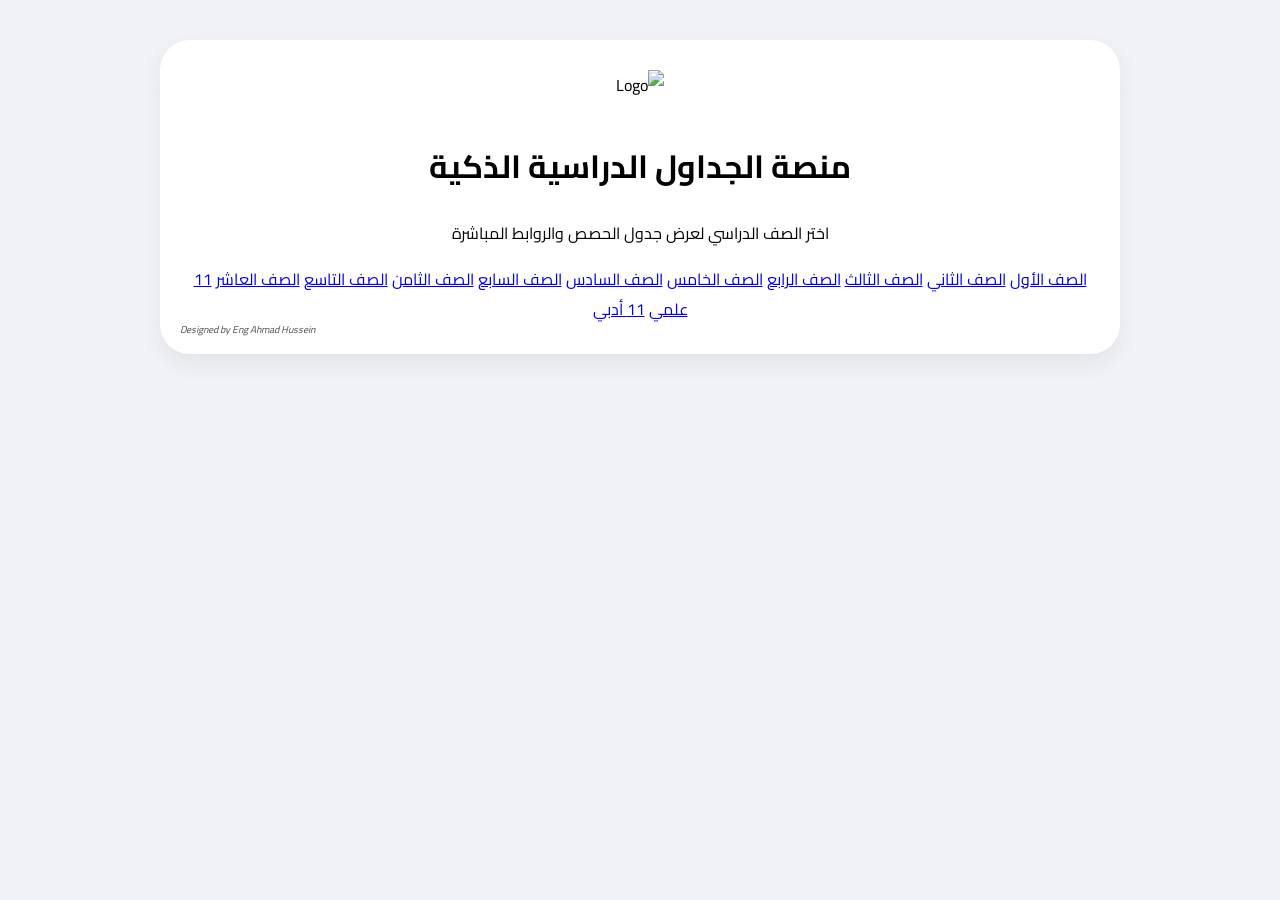
==== index.html @ f0966f35 "Add files via upload" ====
<!DOCTYPE html>
<html lang="ar" dir="rtl">
<head>
    <meta charset="UTF-8">
    <meta name="viewport" content="width=device-width, initial-scale=1.0">
    <title>بوابة الجداول الدراسية - مدرسة الإيمان</title>
    <link rel="stylesheet" href="style.css">
    <link href="https://fonts.googleapis.com/css2?family=Cairo:wght@400;600;700&display=swap" rel="stylesheet">
</head>
<body class="home-page">

    <div class="container main-gateway">
        <img id="school-logo" src="https://via.placeholder.com/100" class="school-logo" alt="Logo">
        <h1 class="main-title">منصة الجداول الدراسية الذكية</h1>
        <p class="sub-title">اختر الصف الدراسي لعرض جدول الحصص والروابط المباشرة</p>

        <div class="classes-grid">
            <a href="c1.html" class="class-card">الصف الأول</a>
            <a href="c2.html" class="class-card">الصف الثاني</a>
            <a href="c3.html" class="class-card">الصف الثالث</a>
            <a href="c4.html" class="class-card">الصف الرابع</a>
            <a href="c5.html" class="class-card">الصف الخامس</a>
            <a href="c6.html" class="class-card">الصف السادس</a>
            <a href="c7.html" class="class-card">الصف السابع</a>
            <a href="c8.html" class="class-card">الصف الثامن</a>
            <a href="c9.html" class="class-card">الصف التاسع</a>
            <a href="c10.html" class="class-card">الصف العاشر</a>
            <a href="c11s.html" class="class-card special">11 علمي</a>
            <a href="c11a.html" class="class-card special">11 أدبي</a>
        </div>

        <div class="designer-credit">Designed by Eng Ahmad Hussein</div>
    </div>

</body>
</html>
---- style.css ----
/* استيراد الخط */
@import url('https://fonts.googleapis.com/css2?family=Cairo:wght@400;600;700&display=swap');

:root {
    --bg-color: #f0f2f5;
    --container-bg: #ffffff;
    --text-main: #333333;
    --border-color: #f0f0f0; /* لون الفواصل */
    --header-bg: #333333;
    --shadow: 0 10px 25px rgba(0,0,0,0.06);
}

body { 
    font-family: 'Cairo', sans-serif; 
    background-color: var(--bg-color); 
    margin: 0; padding: 40px 20px; 
    direction: rtl; 
}

.container { 
    max-width: 900px; margin: auto; 
    background: var(--container-bg); 
    padding: 30px; 
    border-radius: 30px; /* زوايا دائرية جداً للملف الأساسي */
    box-shadow: var(--shadow); 
    text-align: center; 
}

.school-logo { width: 130px; margin-bottom: 15px; }

/* تصميم الجدول الدائري مع الفواصل */
table { 
    width: 100%; border-collapse: separate; border-spacing: 0; 
    margin-top: 25px; border: 1px solid var(--border-color);
    border-radius: 20px; /* زوايا الجدول */
    overflow: hidden; 
}

th, td { 
    padding: 15px 10px; 
    text-align: center; 
    border-bottom: 1px solid var(--border-color);
    /* إضافة الفاصل العمودي */
    border-left: 1px solid var(--border-color); 
}

/* إزالة الفاصل من آخر عمود جهة اليسار (وهو الأول في الترتيب البرمجي) */
th:last-child, td:last-child { border-left: none; }

.header-row { background-color: var(--header-bg); color: white; }
.header-row th { font-weight: 600; border-left: 1px solid #444; }

.day-column { 
    background-color: #f8f9fa; 
    font-weight: bold; 
    color: var(--text-main); 
    width: 110px;
}

/* تصميم الحصص كأزرار دائرية (Pills) */
.subject-card { 
    display: block; 
    padding: 10px 5px; 
    border-radius: 25px; /* شكل بيضاوي دائري تماماً */
    color: white; 
    text-decoration: none; 
    font-weight: 600; 
    font-size: 0.9em;
    transition: all 0.3s ease;
}

.subject-card:hover { 
    transform: translateY(-3px); 
    box-shadow: 0 5px 12px rgba(0,0,0,0.15); 
    opacity: 0.9;
}

.empty-cell { color: #bbb; font-style: italic; font-size: 0.8em; }

/* زر العودة للرئيسية */
.back-btn {
    display: inline-block; margin-top: 20px;
    text-decoration: none; color: #666; font-size: 0.9em;
}
/* تنسيق توقيع المصمم الباهت في الزاوية اليسرى السفلية */
.designer-credit {
    position: absolute;   /* تحديد الموقع بشكل مطلق بالنسبة للحاوية */
    bottom: 15px;         /* مسافة صغيرة من الأسفل */
    left: 20px;           /* مسافة من اليسار */
    font-size: 10px;      /* خط صغير جداً وخفي */
    color: #535151;       /* لون رمادي باهت جداً يكاد يختفي */
    font-style: italic;   /* خط مائل للمسة جمالية هادئة */
    z-index: 10;          /* التأكد من أنه يظهر فوق أي ظل أو خلفية */
    pointer-events: none; /* جعل النص غير قابل للنقر لكي لا يزعج الطالب */
}

/* تعديل بسيط ضروري للحاوية container للتأكد من موقع التوقيع */
.container {
    position: relative;   /* ضروري لعمل الـ position: absolute بداخلها */
    /* ... باقي خصائص التنسيق السابقة للحاوية ... */
}
/* تصميم زر العودة العصري */
.back-home-wrapper {
    margin-top: 30px;
    padding-top: 20px;
    border-top: 1px transition solid #f5f5f5;
}

.back-btn {
    display: inline-flex;
    align-items: center;
    gap: 8px;
    padding: 12px 24px;
    background-color: #ffffff;
    color: #555;
    text-decoration: none;
    font-weight: 600;
    font-size: 0.95rem;
    border-radius: 50px; /* دائري تماماً */
    border: 1.5px solid #eee;
    transition: all 0.3s cubic-bezier(0.4, 0, 0.2, 1);
    box-shadow: 0 4px 12px rgba(0,0,0,0.03);
}

.back-btn:hover {
    background-color: #333; /* يتحول للأسود عند التمرير ليناسب الهيدر */
    color: #fff;
    border-color: #333;
    transform: translateY(-2px);
    box-shadow: 0 6px 20px rgba(0,0,0,0.1);
}

.back-btn svg {
    width: 18px;
    height: 18px;
    transition: transform 0.3s ease;
}

.back-btn:hover svg {
    transform: translateX(5px); /* حركة خفيفة للسهم عند التمرير */
}
/* منع تحديد النصوص أو نسخها في الجدول */
table {
    user-select: none;
    -webkit-user-select: none;
}

/* منع سحب شعار المدرسة */
.school-logo {
    pointer-events: none;
}
/* منع تحديد النصوص لضمان عدم نسخ المحتوى */
body {
    user-select: none;
    -webkit-user-select: none;
}

/* حماية توقيعك من الحذف السهل عبر الفحص */
.credit-corner, .designer-credit {
    pointer-events: none; /* يمنع النقر عليه أو تحديثه */
    z-index: 9999;
}
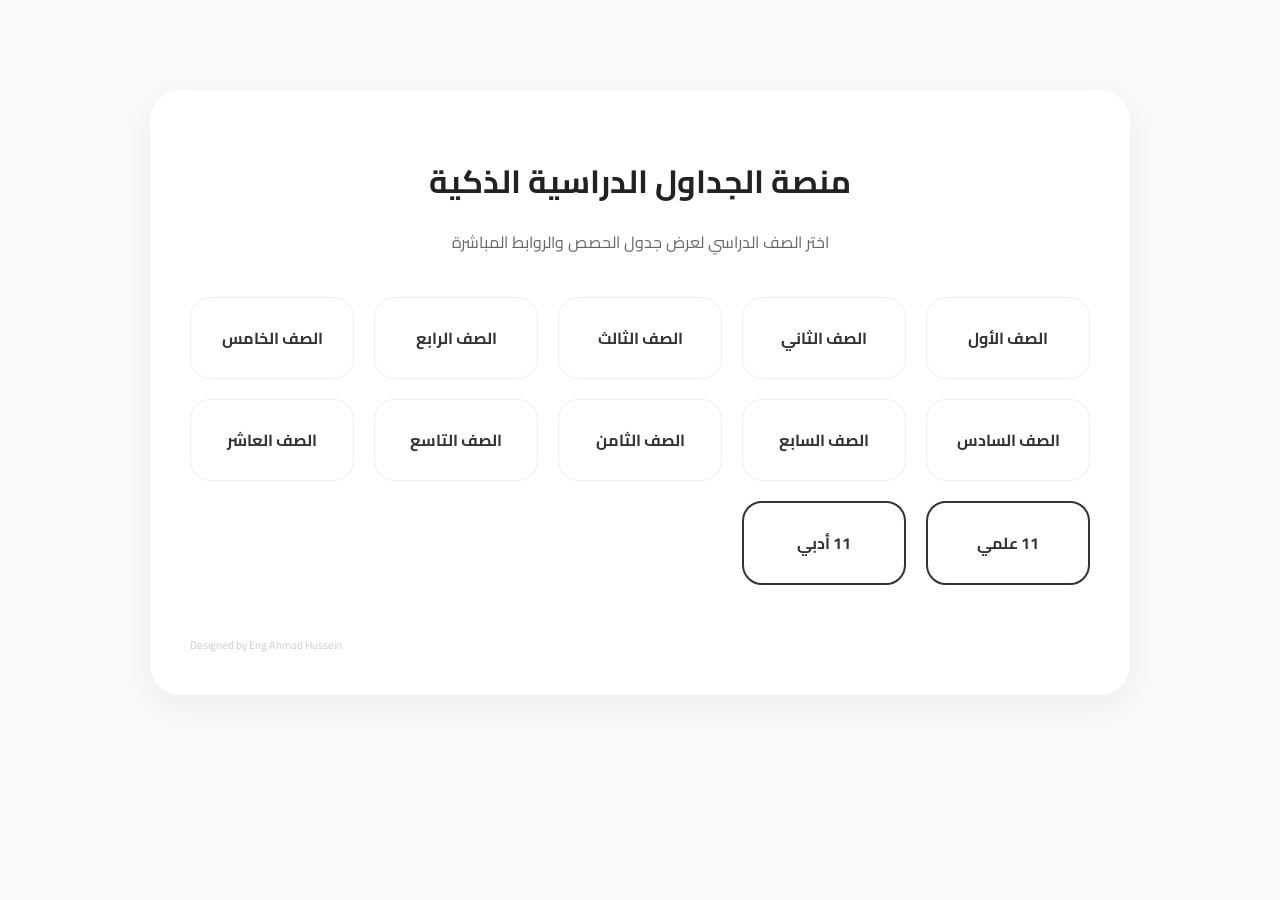
==== commit 7d862122: "Update title and designer credit in index.html" ====
--- a/index.html
+++ b/index.html
@@ -3,14 +3,13 @@
 <head>
     <meta charset="UTF-8">
     <meta name="viewport" content="width=device-width, initial-scale=1.0">
-    <title>بوابة الجداول الدراسية - مدرسة الإيمان</title>
+    <title>منصة الجداول الدراسية الافتراضية</title>
     <link rel="stylesheet" href="style.css">
-    <link href="https://fonts.googleapis.com/css2?family=Cairo:wght@400;600;700&display=swap" rel="stylesheet">
+    <link href="https://fonts.googleapis.com/css2?family=Cairo:wght@400;700&display=swap" rel="stylesheet">
 </head>
 <body class="home-page">
 
     <div class="container main-gateway">
-        <img id="school-logo" src="https://via.placeholder.com/100" class="school-logo" alt="Logo">
         <h1 class="main-title">منصة الجداول الدراسية الذكية</h1>
         <p class="sub-title">اختر الصف الدراسي لعرض جدول الحصص والروابط المباشرة</p>
 
@@ -29,8 +28,8 @@
             <a href="c11a.html" class="class-card special">11 أدبي</a>
         </div>
 
-        <div class="designer-credit">Designed by Eng Ahmad Hussein</div>
+        <div class="designer-credit-home">Designed by Eng Ahmad Hussein</div>
     </div>
 
 </body>
-</html>+</html>
--- a/style.css
+++ b/style.css
@@ -159,4 +159,69 @@
 .credit-corner, .designer-credit {
     pointer-events: none; /* يمنع النقر عليه أو تحديثه */
     z-index: 9999;
-}+}
+/* تنسيقات الصفحة الرئيسية المتقدمة */
+.home-page {
+    background-color: #f8f9fa;
+    font-family: 'Cairo', sans-serif;
+}
+
+.main-gateway {
+    max-width: 900px;
+    margin: 50px auto;
+    background: white;
+    padding: 40px;
+    border-radius: 30px;
+    box-shadow: 0 10px 30px rgba(0,0,0,0.05);
+    text-align: center;
+}
+
+.main-title {
+    font-size: 2rem;
+    color: #222;
+    margin-bottom: 10px;
+}
+
+.sub-title {
+    color: #666;
+    margin-bottom: 40px;
+}
+
+/* توزيع الأزرار بشكل شبكة Grid */
+.classes-grid {
+    display: grid;
+    grid-template-columns: repeat(auto-fit, minmax(150px, 1fr));
+    gap: 20px;
+}
+
+.class-card {
+    background: #ffffff;
+    border: 1px solid #eee;
+    padding: 25px 15px;
+    border-radius: 20px;
+    text-decoration: none;
+    color: #333;
+    font-weight: bold;
+    transition: all 0.3s ease;
+    display: flex;
+    align-items: center;
+    justify-content: center;
+}
+
+.class-card:hover {
+    background: #333;
+    color: #fff;
+    transform: translateY(-5px);
+    box-shadow: 0 8px 25px rgba(0,0,0,0.1);
+}
+
+.class-card.special {
+    border: 2px solid #333;
+}
+
+.designer-credit-home {
+    margin-top: 50px;
+    font-size: 11px;
+    color: #ccc;
+    text-align: left; /* لتكون في الزاوية اليسرى */
+}
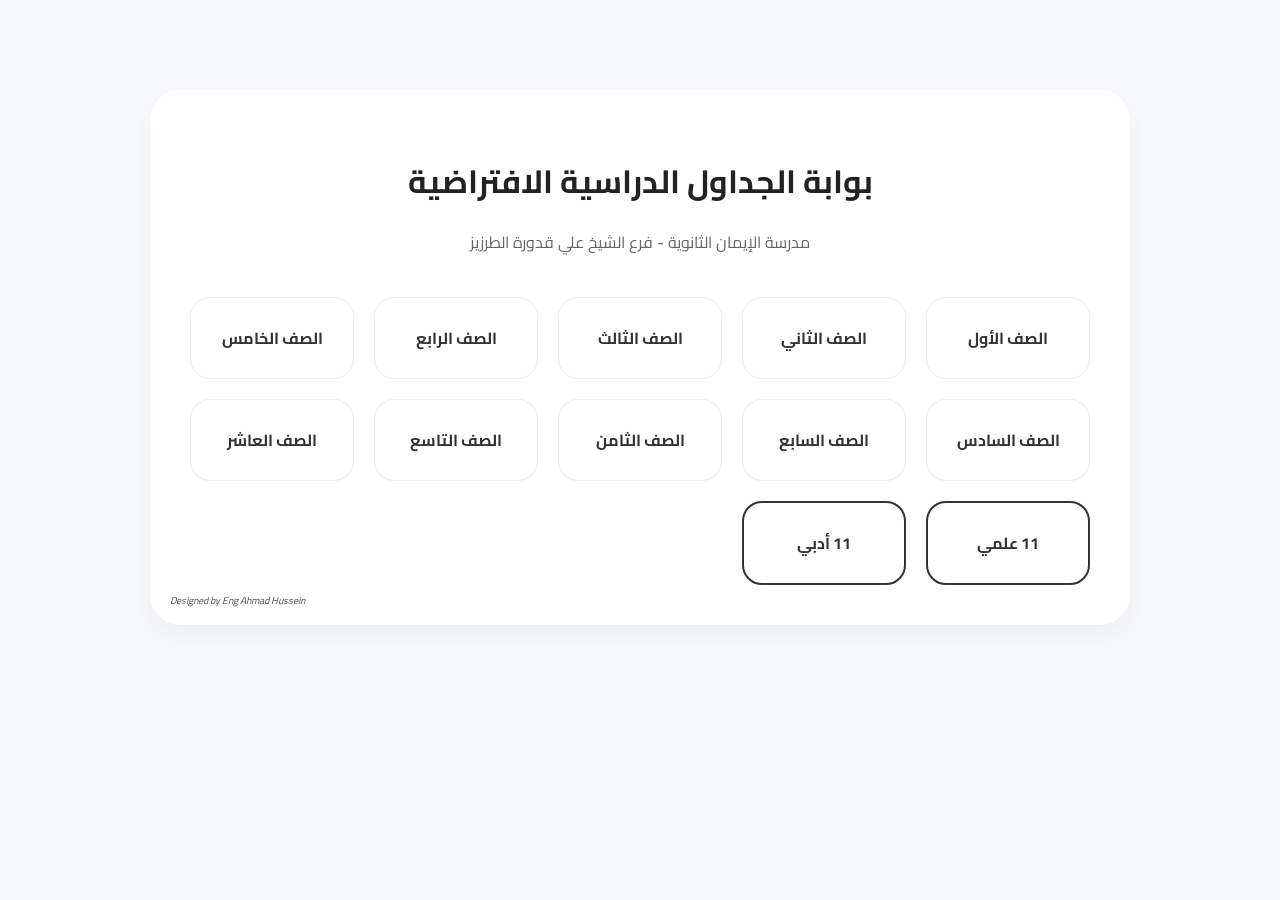
==== commit 4c90e0b8: "Update index.html" ====
--- a/index.html
+++ b/index.html
@@ -3,15 +3,15 @@
 <head>
     <meta charset="UTF-8">
     <meta name="viewport" content="width=device-width, initial-scale=1.0">
-    <title>منصة الجداول الدراسية الافتراضية</title>
+    <title>بوابة الجداول الدراسية الافتراضية</title>
     <link rel="stylesheet" href="style.css">
-    <link href="https://fonts.googleapis.com/css2?family=Cairo:wght@400;700&display=swap" rel="stylesheet">
+    <link href="https://fonts.googleapis.com/css2?family=Cairo:wght@400;600;700&display=swap" rel="stylesheet">
 </head>
 <body class="home-page">
 
     <div class="container main-gateway">
-        <h1 class="main-title">منصة الجداول الدراسية الذكية</h1>
-        <p class="sub-title">اختر الصف الدراسي لعرض جدول الحصص والروابط المباشرة</p>
+        <h1 class="main-title">بوابة الجداول الدراسية الافتراضية</h1>
+        <p class="sub-title">مدرسة الإيمان الثانوية - فرع الشيخ علي قدورة الطرزيز</p>
 
         <div class="classes-grid">
             <a href="c1.html" class="class-card">الصف الأول</a>
@@ -28,7 +28,7 @@
             <a href="c11a.html" class="class-card special">11 أدبي</a>
         </div>
 
-        <div class="designer-credit-home">Designed by Eng Ahmad Hussein</div>
+        <div class="designer-credit">Designed by Eng Ahmad Hussein</div>
     </div>
 
 </body>
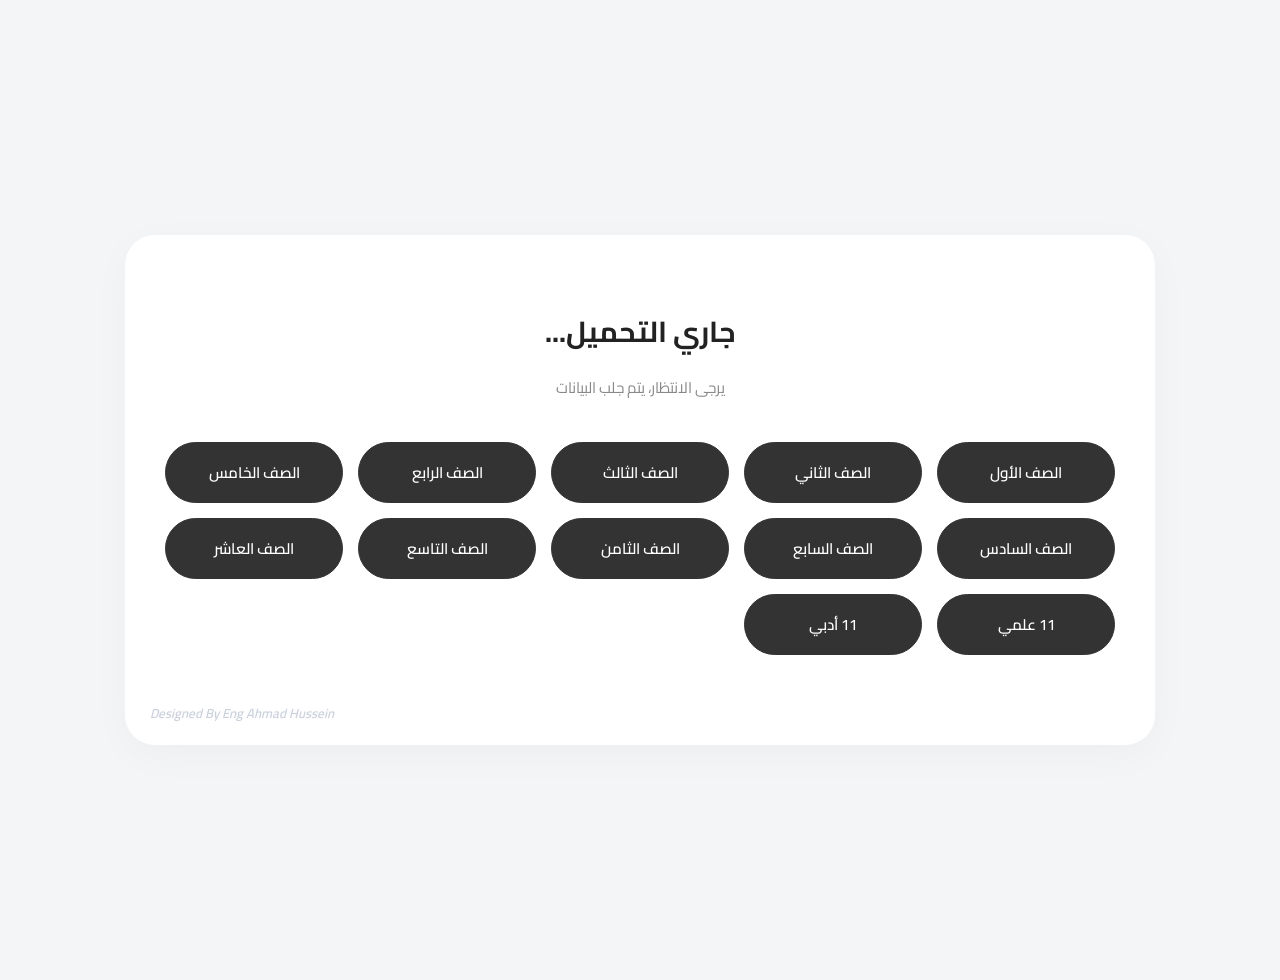
==== commit 2a67be5a: "Update index.html" ====
--- a/index.html
+++ b/index.html
@@ -10,8 +10,8 @@
 <body class="home-page">
 
     <div class="container main-gateway">
-        <h1 class="main-title">بوابة الجداول الدراسية الافتراضية</h1>
-        <p class="sub-title">مدرسة الإيمان الثانوية - فرع الشيخ علي قدورة الطرزيز</p>
+        <h1 id="school-name" class="main-title">جاري التحميل...</h1>
+        <p id="sub-title-text" class="sub-title">يرجى الانتظار، يتم جلب البيانات</p>
 
         <div class="classes-grid">
             <a href="c1.html" class="class-card">الصف الأول</a>
@@ -31,5 +31,6 @@
         <div class="designer-credit">Designed by Eng Ahmad Hussein</div>
     </div>
 
+    <script src="script.js"></script>
 </body>
 </html>
--- a/style.css
+++ b/style.css
@@ -1,227 +1,176 @@
-/* استيراد الخط */
+/* --- استيراد الخط وتجهيز المتغيرات --- */
 @import url('https://fonts.googleapis.com/css2?family=Cairo:wght@400;600;700&display=swap');
 
 :root {
-    --bg-color: #f0f2f5;
+    --bg-color: #f4f5f7;
     --container-bg: #ffffff;
-    --text-main: #333333;
-    --border-color: #f0f0f0; /* لون الفواصل */
-    --header-bg: #333333;
-    --shadow: 0 10px 25px rgba(0,0,0,0.06);
+    --main-black: #333333; /* اللون الأسود للأزرار والهيدر */
+    --text-gray: #888888;
+    --border-light: #eeeeee;
+    --shadow-soft: 0 10px 40px rgba(0,0,0,0.03);
 }
 
-body { 
-    font-family: 'Cairo', sans-serif; 
-    background-color: var(--bg-color); 
-    margin: 0; padding: 40px 20px; 
-    direction: rtl; 
+/* --- تنسيقات الجسم والحماية --- */
+body {
+    font-family: 'Cairo', sans-serif;
+    background-color: var(--bg-color);
+    margin: 0;
+    padding: 40px 20px;
+    direction: rtl;
+    user-select: none; /* منع النسخ */
+    -webkit-user-select: none;
+    display: flex;
+    justify-content: center;
+    align-items: center;
+    min-height: 100vh;
 }
 
-.container { 
-    max-width: 900px; margin: auto; 
-    background: var(--container-bg); 
-    padding: 30px; 
-    border-radius: 30px; /* زوايا دائرية جداً للملف الأساسي */
-    box-shadow: var(--shadow); 
-    text-align: center; 
+/* --- الحاوية الرئيسية (البوابة والجدول) --- */
+.container {
+    max-width: 950px;
+    width: 100%;
+    margin: auto;
+    background: var(--container-bg);
+    padding: 50px 40px;
+    border-radius: 30px; /* زوايا دائرية فخمة */
+    box-shadow: var(--shadow-soft);
+    text-align: center;
+    position: relative; /* ضروري لموقع التوقيع */
 }
 
-.school-logo { width: 130px; margin-bottom: 15px; }
-
-/* تصميم الجدول الدائري مع الفواصل */
-table { 
-    width: 100%; border-collapse: separate; border-spacing: 0; 
-    margin-top: 25px; border: 1px solid var(--border-color);
-    border-radius: 20px; /* زوايا الجدول */
-    overflow: hidden; 
-}
-
-th, td { 
-    padding: 15px 10px; 
-    text-align: center; 
-    border-bottom: 1px solid var(--border-color);
-    /* إضافة الفاصل العمودي */
-    border-left: 1px solid var(--border-color); 
-}
-
-/* إزالة الفاصل من آخر عمود جهة اليسار (وهو الأول في الترتيب البرمجي) */
-th:last-child, td:last-child { border-left: none; }
-
-.header-row { background-color: var(--header-bg); color: white; }
-.header-row th { font-weight: 600; border-left: 1px solid #444; }
-
-.day-column { 
-    background-color: #f8f9fa; 
-    font-weight: bold; 
-    color: var(--text-main); 
-    width: 110px;
-}
-
-/* تصميم الحصص كأزرار دائرية (Pills) */
-.subject-card { 
-    display: block; 
-    padding: 10px 5px; 
-    border-radius: 25px; /* شكل بيضاوي دائري تماماً */
-    color: white; 
-    text-decoration: none; 
-    font-weight: 600; 
-    font-size: 0.9em;
-    transition: all 0.3s ease;
-}
-
-.subject-card:hover { 
-    transform: translateY(-3px); 
-    box-shadow: 0 5px 12px rgba(0,0,0,0.15); 
-    opacity: 0.9;
-}
-
-.empty-cell { color: #bbb; font-style: italic; font-size: 0.8em; }
-
-/* زر العودة للرئيسية */
-.back-btn {
-    display: inline-block; margin-top: 20px;
-    text-decoration: none; color: #666; font-size: 0.9em;
-}
-/* تنسيق توقيع المصمم الباهت في الزاوية اليسرى السفلية */
-.designer-credit {
-    position: absolute;   /* تحديد الموقع بشكل مطلق بالنسبة للحاوية */
-    bottom: 15px;         /* مسافة صغيرة من الأسفل */
-    left: 20px;           /* مسافة من اليسار */
-    font-size: 10px;      /* خط صغير جداً وخفي */
-    color: #535151;       /* لون رمادي باهت جداً يكاد يختفي */
-    font-style: italic;   /* خط مائل للمسة جمالية هادئة */
-    z-index: 10;          /* التأكد من أنه يظهر فوق أي ظل أو خلفية */
-    pointer-events: none; /* جعل النص غير قابل للنقر لكي لا يزعج الطالب */
-}
-
-/* تعديل بسيط ضروري للحاوية container للتأكد من موقع التوقيع */
-.container {
-    position: relative;   /* ضروري لعمل الـ position: absolute بداخلها */
-    /* ... باقي خصائص التنسيق السابقة للحاوية ... */
-}
-/* تصميم زر العودة العصري */
-.back-home-wrapper {
-    margin-top: 30px;
-    padding-top: 20px;
-    border-top: 1px transition solid #f5f5f5;
-}
-
-.back-btn {
-    display: inline-flex;
-    align-items: center;
-    gap: 8px;
-    padding: 12px 24px;
-    background-color: #ffffff;
-    color: #555;
-    text-decoration: none;
-    font-weight: 600;
-    font-size: 0.95rem;
-    border-radius: 50px; /* دائري تماماً */
-    border: 1.5px solid #eee;
-    transition: all 0.3s cubic-bezier(0.4, 0, 0.2, 1);
-    box-shadow: 0 4px 12px rgba(0,0,0,0.03);
-}
-
-.back-btn:hover {
-    background-color: #333; /* يتحول للأسود عند التمرير ليناسب الهيدر */
-    color: #fff;
-    border-color: #333;
-    transform: translateY(-2px);
-    box-shadow: 0 6px 20px rgba(0,0,0,0.1);
-}
-
-.back-btn svg {
-    width: 18px;
-    height: 18px;
-    transition: transform 0.3s ease;
-}
-
-.back-btn:hover svg {
-    transform: translateX(5px); /* حركة خفيفة للسهم عند التمرير */
-}
-/* منع تحديد النصوص أو نسخها في الجدول */
-table {
-    user-select: none;
-    -webkit-user-select: none;
-}
-
-/* منع سحب شعار المدرسة */
-.school-logo {
-    pointer-events: none;
-}
-/* منع تحديد النصوص لضمان عدم نسخ المحتوى */
-body {
-    user-select: none;
-    -webkit-user-select: none;
-}
-
-/* حماية توقيعك من الحذف السهل عبر الفحص */
-.credit-corner, .designer-credit {
-    pointer-events: none; /* يمنع النقر عليه أو تحديثه */
-    z-index: 9999;
-}
-/* تنسيقات الصفحة الرئيسية المتقدمة */
-.home-page {
-    background-color: #f8f9fa;
-    font-family: 'Cairo', sans-serif;
-}
-
-.main-gateway {
-    max-width: 900px;
-    margin: 50px auto;
-    background: white;
-    padding: 40px;
-    border-radius: 30px;
-    box-shadow: 0 10px 30px rgba(0,0,0,0.05);
-    text-align: center;
-}
-
+/* --- تنسيقات العناوين --- */
 .main-title {
-    font-size: 2rem;
+    font-size: 1.8rem;
+    font-weight: 700;
     color: #222;
     margin-bottom: 10px;
 }
 
 .sub-title {
-    color: #666;
+    font-size: 0.95rem;
+    color: var(--text-gray);
     margin-bottom: 40px;
 }
 
-/* توزيع الأزرار بشكل شبكة Grid */
+/* --- شبكة أزرار الصفوف (تصميم بيضاوي أسود) --- */
 .classes-grid {
     display: grid;
-    grid-template-columns: repeat(auto-fit, minmax(150px, 1fr));
-    gap: 20px;
+    grid-template-columns: repeat(auto-fit, minmax(160px, 1fr));
+    gap: 15px;
+    margin-bottom: 40px;
 }
 
 .class-card {
-    background: #ffffff;
-    border: 1px solid #eee;
-    padding: 25px 15px;
-    border-radius: 20px;
+    background-color: var(--main-black);
+    color: #ffffff;
+    padding: 15px 10px;
+    border-radius: 50px; /* شكل بيضاوي كامل */
     text-decoration: none;
-    color: #333;
-    font-weight: bold;
-    transition: all 0.3s ease;
+    font-weight: 600;
+    font-size: 0.95rem;
+    transition: all 0.3s cubic-bezier(0.4, 0, 0.2, 1);
     display: flex;
     align-items: center;
     justify-content: center;
+    border: 1px solid var(--main-black);
 }
 
 .class-card:hover {
-    background: #333;
-    color: #fff;
-    transform: translateY(-5px);
-    box-shadow: 0 8px 25px rgba(0,0,0,0.1);
+    background-color: #555;
+    transform: translateY(-3px);
+    box-shadow: 0 8px 20px rgba(0,0,0,0.15);
 }
 
-.class-card.special {
-    border: 2px solid #333;
+/* --- تنسيقات الجدول داخل الصفوف --- */
+table {
+    width: 100%;
+    border-collapse: separate;
+    border-spacing: 0;
+    margin-top: 25px;
+    border: 1px solid var(--border-light);
+    border-radius: 20px;
+    overflow: hidden;
 }
 
-.designer-credit-home {
-    margin-top: 50px;
-    font-size: 11px;
-    color: #ccc;
-    text-align: left; /* لتكون في الزاوية اليسرى */
+th, td {
+    padding: 15px;
+    text-align: center;
+    border-bottom: 1px solid var(--border-light);
+    border-left: 1px solid var(--border-light);
 }
+
+th:last-child, td:last-child { border-left: none; }
+
+.header-row { background-color: var(--main-black); color: white; }
+.header-row th { font-weight: 600; border-left: 1px solid #444; }
+
+/* تصميم الحصص كأزرار بيضاوية ملونة (داخل الجدول) */
+.subject-card {
+    display: block;
+    padding: 10px;
+    border-radius: 50px; /* بيضاوي تماماً */
+    color: white;
+    text-decoration: none;
+    font-weight: 600;
+    font-size: 0.85em;
+    transition: all 0.3s ease;
+}
+
+/* --- زر العودة العصري --- */
+.back-btn {
+    display: inline-flex;
+    align-items: center;
+    gap: 8px;
+    padding: 12px 25px;
+    background-color: #fff;
+    color: #555;
+    text-decoration: none;
+    font-weight: 600;
+    border-radius: 50px;
+    border: 1.5px solid #eee;
+    transition: all 0.3s ease;
+    margin-top: 20px;
+}
+
+.back-btn:hover {
+    background-color: var(--main-black);
+    color: #fff;
+    border-color: var(--main-black);
+}
+
+/* --- شعار المدرسة --- */
+.school-logo {
+    width: 120px;
+    margin-bottom: 20px;
+    pointer-events: none;
+}
+
+/* --- توقيع المصمم (حماية وجمالية) --- */
+/* --- تنسيق توقيع المصمم (باهت، مائل، وفخم) --- */
+.designer-credit {
+    position: absolute;   /* لتثبيته في زاوية معينة داخل الحاوية */
+    bottom: 20px;         /* مسافة من الأسفل */
+    left: 25px;           /* مسافة من اليسار ليكون في الركن */
+    
+    font-family: 'Cairo', sans-serif; /* الخط المستخدم */
+    font-size: 13px;      /* حجم خط صغير ليتناسب مع الصورة */
+    font-weight: 600;     /* سمك الخط (شبه سميك) */
+    font-style: italic;   /* لجعل الخط مائلاً */
+    text-transform: capitalize; /* لجعل أول حرف من كل كلمة كبيراً */
+    
+    color: rgba(180, 190, 205, 0.7); /* لون رمادي مزرق باهت مع شفافية */
+    
+    /* تأثير ظل النص السحري ليطابق الصورة */
+    text-shadow: 0 0 4px rgba(220, 220, 220, 0.2); 
+    
+    z-index: 1000;        /* للتأكد من أنه يظهر فوق أي محتوى آخر */
+    pointer-events: none; /* جعله غير قابل للنقر لضمان الحماية */
+    transition: all 0.5s ease; /* انيميشن ناعم إذا قررت إضافة أي تأثير حركي مستقبلاً */
+}
+
+/* --- التجاوب مع الهواتف --- */
+@media (max-width: 600px) {
+    .classes-grid { grid-template-columns: repeat(2, 1fr); }
+    .container { padding: 30px 20px; }
+    .main-title { font-size: 1.4rem; }
+}
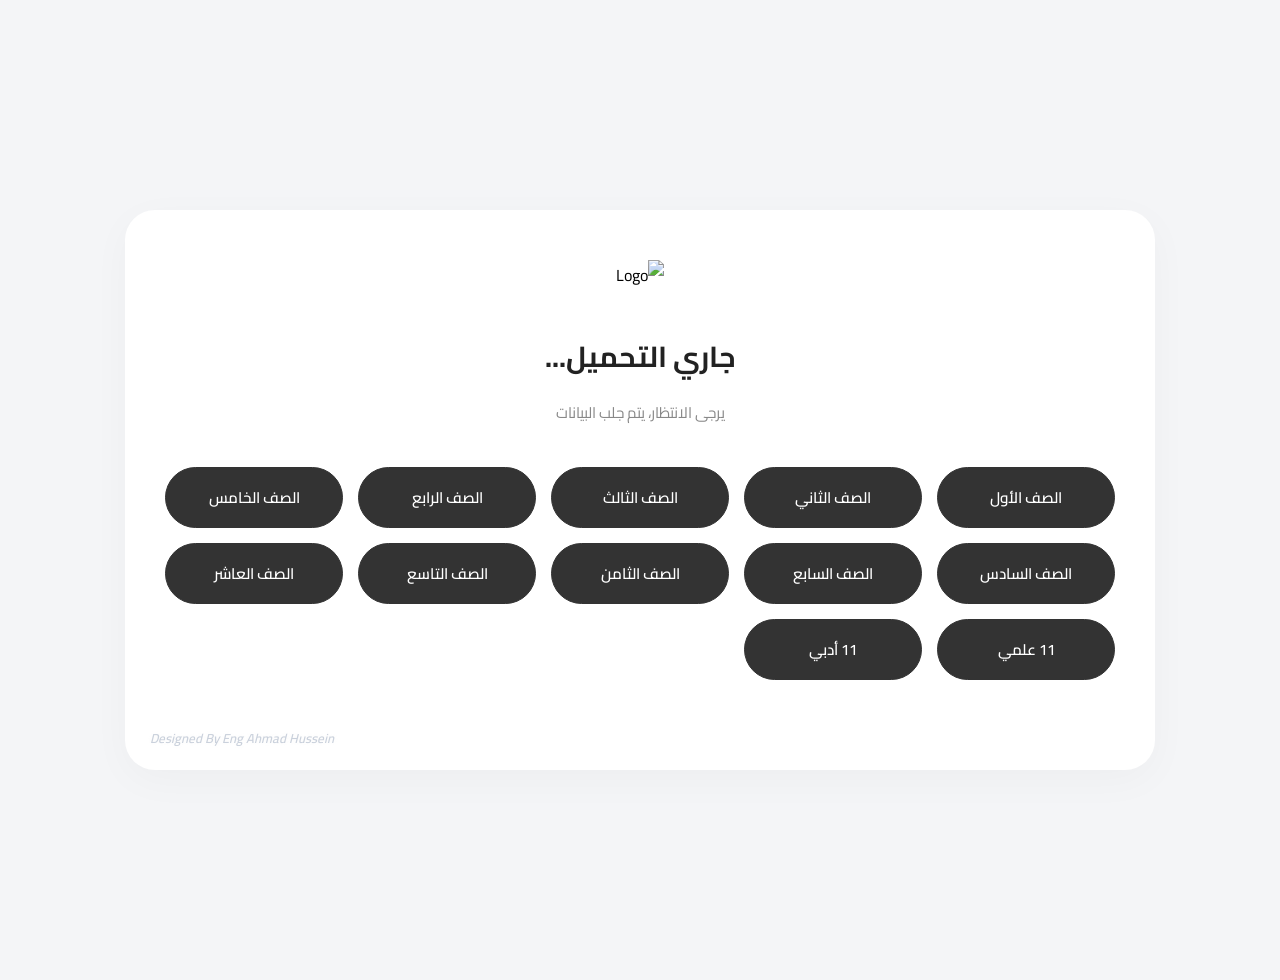
==== commit 94742e5b: "Update index.html" ====
--- a/index.html
+++ b/index.html
@@ -10,6 +10,7 @@
 <body class="home-page">
 
     <div class="container main-gateway">
+        <img id="school-logo" src="" class="school-logo" alt="Logo">
         <h1 id="school-name" class="main-title">جاري التحميل...</h1>
         <p id="sub-title-text" class="sub-title">يرجى الانتظار، يتم جلب البيانات</p>
 
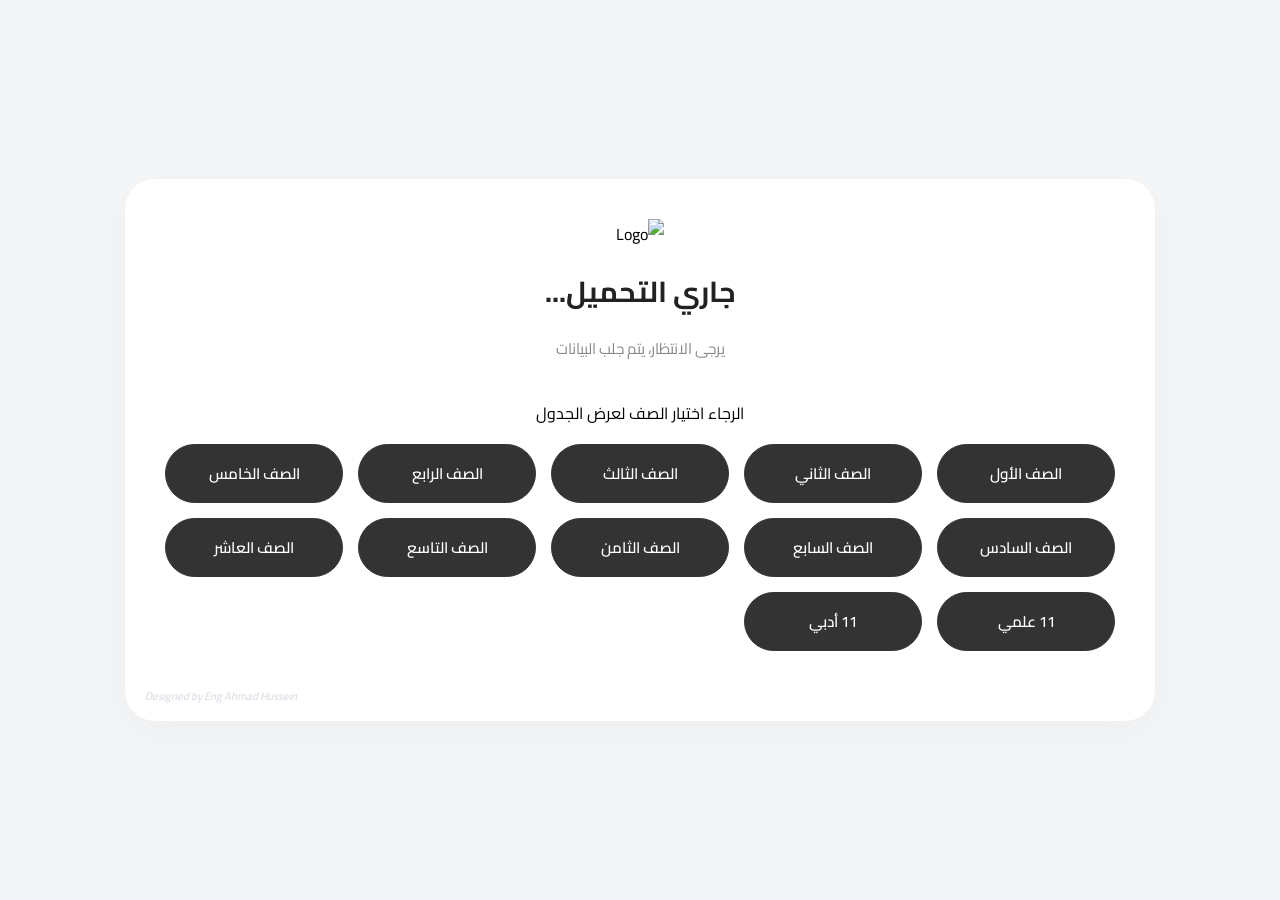
==== commit b4dcf570: "Update index.html" ====
--- a/index.html
+++ b/index.html
@@ -13,6 +13,7 @@
         <img id="school-logo" src="" class="school-logo" alt="Logo">
         <h1 id="school-name" class="main-title">جاري التحميل...</h1>
         <p id="sub-title-text" class="sub-title">يرجى الانتظار، يتم جلب البيانات</p>
+        <p class="footer-text">الرجاء اختيار الصف لعرض الجدول</p>
 
         <div class="classes-grid">
             <a href="c1.html" class="class-card">الصف الأول</a>
--- a/style.css
+++ b/style.css
@@ -4,10 +4,11 @@
 :root {
     --bg-color: #f4f5f7;
     --container-bg: #ffffff;
-    --main-black: #333333; /* اللون الأسود للأزرار والهيدر */
+    --main-black: #333333; /* اللون الأساسي للهيدر والأزرار */
     --text-gray: #888888;
     --border-light: #eeeeee;
     --shadow-soft: 0 10px 40px rgba(0,0,0,0.03);
+    --transition: all 0.3s cubic-bezier(0.4, 0, 0.2, 1);
 }
 
 /* --- تنسيقات الجسم والحماية --- */
@@ -15,9 +16,9 @@
     font-family: 'Cairo', sans-serif;
     background-color: var(--bg-color);
     margin: 0;
-    padding: 40px 20px;
+    padding: 0; /* تم التعديل ليناسب الهواتف */
     direction: rtl;
-    user-select: none; /* منع النسخ */
+    user-select: none; /* منع النسخ لحماية المحتوى */
     -webkit-user-select: none;
     display: flex;
     justify-content: center;
@@ -25,17 +26,26 @@
     min-height: 100vh;
 }
 
-/* --- الحاوية الرئيسية (البوابة والجدول) --- */
+/* --- الحاوية الرئيسية --- */
 .container {
     max-width: 950px;
-    width: 100%;
-    margin: auto;
+    width: 90%; /* تجاوب أفضل */
+    margin: 20px auto;
     background: var(--container-bg);
-    padding: 50px 40px;
-    border-radius: 30px; /* زوايا دائرية فخمة */
+    padding: 40px;
+    border-radius: 30px; 
     box-shadow: var(--shadow-soft);
     text-align: center;
-    position: relative; /* ضروري لموقع التوقيع */
+    position: relative; 
+    overflow: hidden; /* لمنع خروج العناصر عن الحواف */
+}
+
+/* --- شعار المدرسة --- */
+.school-logo {
+    width: 120px;
+    height: auto;
+    margin-bottom: 15px;
+    pointer-events: none;
 }
 
 /* --- تنسيقات العناوين --- */
@@ -43,32 +53,32 @@
     font-size: 1.8rem;
     font-weight: 700;
     color: #222;
-    margin-bottom: 10px;
+    margin: 0 0 10px 0;
 }
 
 .sub-title {
     font-size: 0.95rem;
     color: var(--text-gray);
-    margin-bottom: 40px;
-}
-
-/* --- شبكة أزرار الصفوف (تصميم بيضاوي أسود) --- */
+    margin-bottom: 35px;
+}
+
+/* --- شبكة أزرار الصفوف (الرئيسية) --- */
 .classes-grid {
     display: grid;
     grid-template-columns: repeat(auto-fit, minmax(160px, 1fr));
     gap: 15px;
-    margin-bottom: 40px;
+    margin-bottom: 30px;
 }
 
 .class-card {
     background-color: var(--main-black);
     color: #ffffff;
-    padding: 15px 10px;
-    border-radius: 50px; /* شكل بيضاوي كامل */
+    padding: 14px 10px;
+    border-radius: 50px;
     text-decoration: none;
     font-weight: 600;
     font-size: 0.95rem;
-    transition: all 0.3s cubic-bezier(0.4, 0, 0.2, 1);
+    transition: var(--transition);
     display: flex;
     align-items: center;
     justify-content: center;
@@ -81,19 +91,24 @@
     box-shadow: 0 8px 20px rgba(0,0,0,0.15);
 }
 
-/* --- تنسيقات الجدول داخل الصفوف --- */
+/* --- حاوية الجدول المتجاوبة (حل مشكلة التلفون) --- */
+.table-container {
+    width: 100%;
+    overflow-x: auto; /* يسمح بالتمرير لليمين واليسار */
+    -webkit-overflow-scrolling: touch; /* تمرير سلس على الآيفون */
+    margin-top: 20px;
+    border-radius: 15px;
+    border: 1px solid var(--border-light);
+}
+
 table {
     width: 100%;
-    border-collapse: separate;
-    border-spacing: 0;
-    margin-top: 25px;
-    border: 1px solid var(--border-light);
-    border-radius: 20px;
-    overflow: hidden;
+    min-width: 600px; /* يمنع انضغاط الجدول على الشاشات الصغيرة */
+    border-collapse: collapse;
 }
 
 th, td {
-    padding: 15px;
+    padding: 12px 15px;
     text-align: center;
     border-bottom: 1px solid var(--border-light);
     border-left: 1px solid var(--border-light);
@@ -101,76 +116,92 @@
 
 th:last-child, td:last-child { border-left: none; }
 
-.header-row { background-color: var(--main-black); color: white; }
-.header-row th { font-weight: 600; border-left: 1px solid #444; }
-
-/* تصميم الحصص كأزرار بيضاوية ملونة (داخل الجدول) */
+.header-row { 
+    background-color: var(--main-black); 
+    color: white; 
+}
+
+.header-row th { 
+    font-weight: 600; 
+    border-left: 1px solid #444; 
+}
+
+/* --- تصميم الحصص (البطاقات الملونة) --- */
 .subject-card {
-    display: block;
-    padding: 10px;
-    border-radius: 50px; /* بيضاوي تماماً */
+    display: inline-block;
+    padding: 8px 15px;
+    border-radius: 50px;
     color: white;
     text-decoration: none;
     font-weight: 600;
-    font-size: 0.85em;
-    transition: all 0.3s ease;
-}
-
-/* --- زر العودة العصري --- */
+    font-size: 0.85rem;
+    transition: var(--transition);
+    min-width: 80px;
+}
+
+.subject-card:hover {
+    filter: brightness(1.1);
+    transform: scale(1.03);
+}
+
+/* --- زر العودة --- */
+.back-home-wrapper { margin-top: 30px; }
+
 .back-btn {
     display: inline-flex;
     align-items: center;
     gap: 8px;
-    padding: 12px 25px;
+    padding: 10px 20px;
     background-color: #fff;
     color: #555;
     text-decoration: none;
     font-weight: 600;
     border-radius: 50px;
     border: 1.5px solid #eee;
-    transition: all 0.3s ease;
-    margin-top: 20px;
+    transition: var(--transition);
 }
 
 .back-btn:hover {
     background-color: var(--main-black);
     color: #fff;
-    border-color: var(--main-black);
-}
-
-/* --- شعار المدرسة --- */
-.school-logo {
-    width: 120px;
-    margin-bottom: 20px;
+}
+
+/* --- توقيع المصمم (باهت ومائل في الركن) --- */
+.designer-credit {
+    position: absolute;
+    bottom: 15px;
+    left: 20px;
+    font-family: 'Cairo', sans-serif;
+    font-size: 11px;
+    font-weight: 600;
+    font-style: italic;
+    color: rgba(180, 190, 205, 0.5); /* شفافية عالية */
     pointer-events: none;
-}
-
-/* --- توقيع المصمم (حماية وجمالية) --- */
-/* --- تنسيق توقيع المصمم (باهت، مائل، وفخم) --- */
-.designer-credit {
-    position: absolute;   /* لتثبيته في زاوية معينة داخل الحاوية */
-    bottom: 20px;         /* مسافة من الأسفل */
-    left: 25px;           /* مسافة من اليسار ليكون في الركن */
+    z-index: 10;
+}
+
+/* --- التجاوب الشامل مع الشاشات الصغيرة --- */
+@media (max-width: 768px) {
+    .container { 
+        width: 95%; 
+        padding: 25px 15px; 
+    }
     
-    font-family: 'Cairo', sans-serif; /* الخط المستخدم */
-    font-size: 13px;      /* حجم خط صغير ليتناسب مع الصورة */
-    font-weight: 600;     /* سمك الخط (شبه سميك) */
-    font-style: italic;   /* لجعل الخط مائلاً */
-    text-transform: capitalize; /* لجعل أول حرف من كل كلمة كبيراً */
+    .classes-grid { 
+        grid-template-columns: repeat(2, 1fr); 
+        gap: 10px;
+    }
     
-    color: rgba(180, 190, 205, 0.7); /* لون رمادي مزرق باهت مع شفافية */
+    .main-title { font-size: 1.4rem; }
     
-    /* تأثير ظل النص السحري ليطابق الصورة */
-    text-shadow: 0 0 4px rgba(220, 220, 220, 0.2); 
-    
-    z-index: 1000;        /* للتأكد من أنه يظهر فوق أي محتوى آخر */
-    pointer-events: none; /* جعله غير قابل للنقر لضمان الحماية */
-    transition: all 0.5s ease; /* انيميشن ناعم إذا قررت إضافة أي تأثير حركي مستقبلاً */
-}
-
-/* --- التجاوب مع الهواتف --- */
-@media (max-width: 600px) {
-    .classes-grid { grid-template-columns: repeat(2, 1fr); }
-    .container { padding: 30px 20px; }
-    .main-title { font-size: 1.4rem; }
-}
+    .school-logo { width: 90px; }
+
+    .designer-credit {
+        position: relative; /* يظهر تحت العناصر في التلفون بدلاً من الطفو */
+        bottom: 0;
+        left: 0;
+        margin-top: 20px;
+        text-align: center;
+        display: block;
+    }
+}
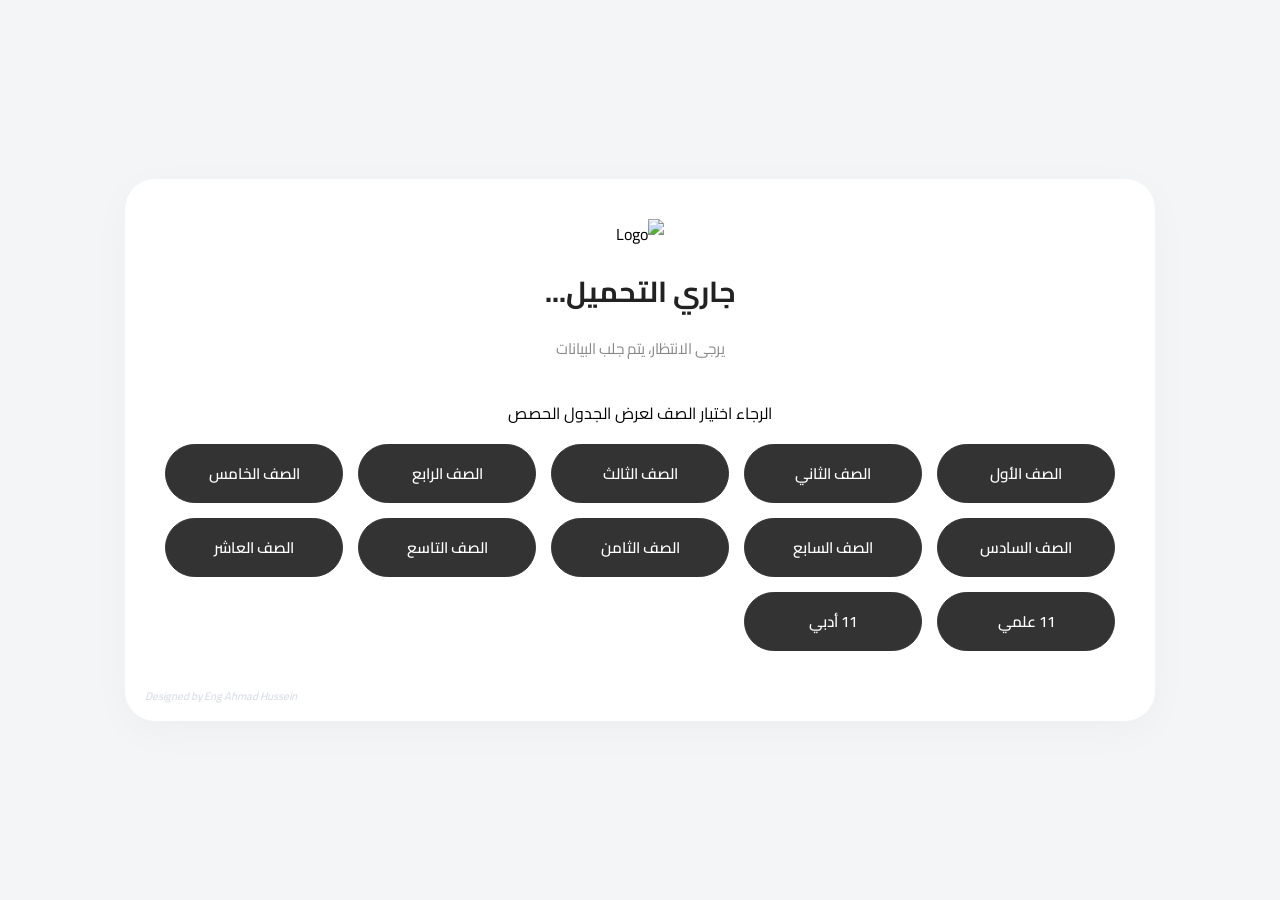
==== commit 017ebbd1: "Update index.html" ====
--- a/index.html
+++ b/index.html
@@ -13,7 +13,7 @@
         <img id="school-logo" src="" class="school-logo" alt="Logo">
         <h1 id="school-name" class="main-title">جاري التحميل...</h1>
         <p id="sub-title-text" class="sub-title">يرجى الانتظار، يتم جلب البيانات</p>
-        <p class="footer-text">الرجاء اختيار الصف لعرض الجدول</p>
+        <p class="footer-text">الرجاء اختيار الصف لعرض الجدول الحصص</p>
 
         <div class="classes-grid">
             <a href="c1.html" class="class-card">الصف الأول</a>
